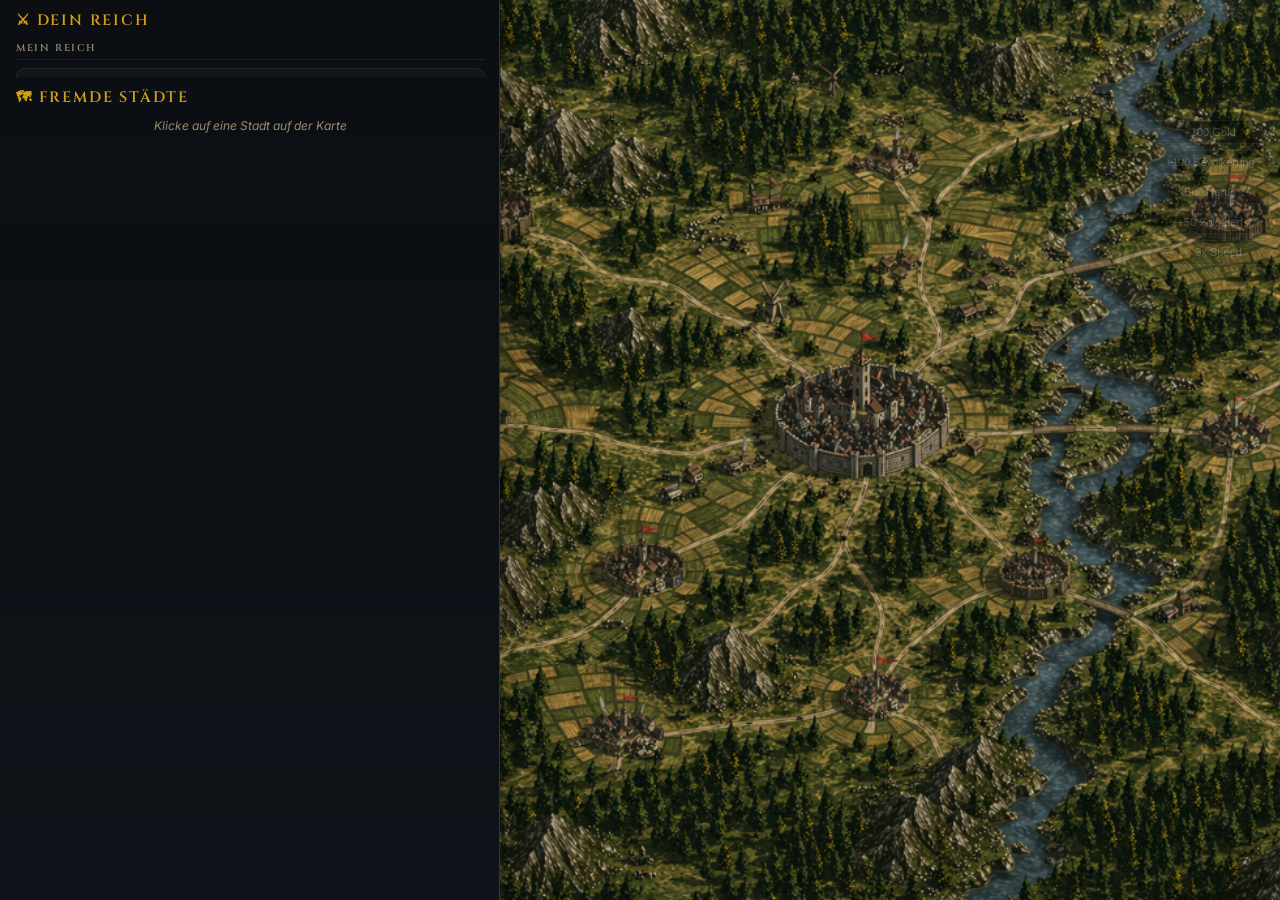
==== index.html @ 9ed51c96 "Konzept: neue Ressourcen-Logik und Bausystem dokumentiert" ====
<!DOCTYPE html>
<html lang="de">
<head>
  <meta charset="UTF-8" />
  <meta name="viewport" content="width=device-width, initial-scale=1.0" />
  <title>Trade City</title>
  <link rel="preconnect" href="https://fonts.googleapis.com">
  <link href="https://fonts.googleapis.com/css2?family=Cinzel:wght@400;600;700&family=Inter:wght@300;400;500;600&display=swap" rel="stylesheet">
    <link rel="stylesheet" href="style.css">

</head>
<body>
<div id="app">
  <div id="map">
    <canvas id="mapCanvas"></canvas>
    <svg id="territory"></svg>
    <svg id="roads"></svg>
    <div id="cities"></div>
    <div id="travelers"></div>
  </div>

  <div id="infoBox">
    <!-- Panel 1: Basis-Stats -->
    <div class="panel expanded" id="panel1">
      <div class="panel-header">
        <span class="panel-header-title">⚔ Dein Reich</span>
      </div>
      <div id="panel1Mini" style="display:none;padding:0 16px 8px;">
        <div style="display:grid;grid-template-columns:repeat(4,1fr);gap:5px;">
          <div class="mini-box"><div class="mini-label">Gold</div><div class="mini-val gold-val" id="miniGold">0</div></div>
          <div class="mini-box"><div class="mini-label">Bürger</div><div class="mini-val" id="miniPop">0</div></div>
          <div class="mini-box"><div class="mini-label">Gold/min</div><div class="mini-val good-val" id="miniGps">0</div></div>
          <div class="mini-box" id="miniArmyBox"><div class="mini-label">⚔ Armee</div><div class="mini-val" id="miniArmy">—</div></div>
        </div>
        <div style="margin-top:5px;display:flex;align-items:center;gap:6px;font-size:10px;color:var(--text-soft);">
          <span>🌾 Nahrungsvorrat</span>
          <div style="flex:1;height:4px;background:rgba(255,255,255,0.1);border-radius:2px;overflow:hidden;">
            <div id="miniSupplyBar" style="height:100%;border-radius:2px;width:25%;transition:width 0.3s,background 0.3s;background:var(--good);"></div>
          </div>
          <span id="miniSupplyPct" style="min-width:28px;text-align:right;">0%</span>
        </div>
      </div>
      <div class="panel-body" id="panel1-body">

        <!-- ──── OBEN: Mein Reich ──── -->
        <div class="p1-section-title">Mein Reich</div>

        <!-- Karte 1: Einkommen -->
        <div class="scp1">
          <div class="scp1-hdr">
            <span class="scp1-ico">💰</span>
            <span class="scp1-name">Einkommen</span>
            <div class="scp1-vals">
              <span id="goldValue" style="font-size:22px;font-family:'Cinzel',serif;color:var(--gold-bright);">0</span>
              <span id="gpsValue" style="font-size:13px;color:var(--good);">0/min</span>
            </div>
          </div>
          <div id="goldBreakdown" style="font-size:13px;color:var(--text-soft);"></div>
          <div class="tax-control">
            <span class="t-name" style="font-size:11px;margin-bottom:3px;display:block;">⚖ Steuersatz</span>
            <div id="taxSteps" class="tax-schicht-badges">
              <button class="tax-schicht-btn" id="taxBadgeEinfache" data-schicht="einfache" data-lvl="1">Einfache Leute: Mittel</button>
              <button class="tax-schicht-btn" id="taxBadgeMittel"   data-schicht="mittel"   data-lvl="1">Mittelschicht: Mittel</button>
              <button class="tax-schicht-btn" id="taxBadgeOber"     data-schicht="ober"     data-lvl="1">Oberschicht: Mittel</button>
            </div>
            <span id="taxFactorLabel" style="display:none;">100%</span>
          </div>
        </div>

        <!-- Karte 2: Einwohner -->
        <div class="scp1">
          <div class="scp1-hdr">
            <span class="scp1-ico">👥</span>
            <span class="scp1-name">Einwohner</span>
            <span id="popValue" style="margin-left:auto;font-size:22px;font-family:'Cinzel',serif;">0</span>
          </div>
          <div class="schicht-pop-badges">
            <span class="spop-badge" id="schichtBadgeEinfache">👷 <span id="schichtEinfachePop">0</span></span>
            <span class="spop-badge" id="schichtBadgeMittel">🧑‍💼 <span id="schichtMittelPop">0</span></span>
            <span class="spop-badge" id="schichtBadgeOber">👑 <span id="schichtOberPop">0</span></span>
          </div>
          <div id="bauarbeiterRow" style="display:none;font-size:11px;color:var(--warn);margin-top:3px;">🔨 Bauarbeiter: <span id="bauarbeiterCount">0</span></div>
          <div id="popBreakdown" style="font-size:13px;color:var(--text-soft);margin-top:2px;display:none;"></div>
          <div id="traderPlanControl" style="display:none;"></div>
          <span id="growthLabel" style="display:none;">0%</span>
          <span id="farmerLabel" style="display:none">0</span>
          <span id="traderLabel" style="display:none">0</span>
          <span id="soldierLabel" style="display:none">0</span>
        </div>

        <!-- Karte 3: Gebäude -->
        <div class="scp1">
          <div class="scp1-hdr">
            <span class="scp1-ico">🏛</span>
            <span class="scp1-name">Gebäude</span>
          </div>
          <div class="bldg-icons-p1">
            <div class="bldg-ic-cell" id="wellBldgCell">
              <span class="bldg-ic-emoji">🪣</span>
              <span class="bldg-ic-lbl">Mine</span>
              <span class="b-status" id="wellStatus">—</span>
              <div class="bldg-ic-bar" style="display:none"><div class="bldg-ic-bar-fill" id="wellBuildBar" style="width:0%"></div></div>
            </div>
            <div class="bldg-ic-cell" id="churchBldgCell">
              <span class="bldg-ic-emoji">⛪</span>
              <span class="bldg-ic-lbl">Kirche</span>
              <span class="b-status" id="churchStatus">—</span>
              <div class="bldg-ic-bar" style="display:none"><div class="bldg-ic-bar-fill" id="churchBuildBar" style="width:0%"></div></div>
            </div>
            <div class="bldg-ic-cell" id="guildBldgCell">
              <span class="bldg-ic-emoji">🏪</span>
              <span class="bldg-ic-lbl">Gilde</span>
              <span class="b-status" id="guildStatus">—</span>
              <div class="bldg-ic-bar" style="display:none"><div class="bldg-ic-bar-fill" id="guildBuildBar" style="width:0%"></div></div>
            </div>
            <div class="bldg-ic-cell" id="barracksBldgCell">
              <span class="bldg-ic-emoji">⚔</span>
              <span class="bldg-ic-lbl">Kaserne</span>
              <span class="b-status" id="barracksStatus">—</span>
              <div class="bldg-ic-bar" style="display:none"><div class="bldg-ic-bar-fill" id="barracksBuildBar" style="width:0%"></div></div>
            </div>
          </div>
        </div>

        <!-- Karte 4: Land & Vorräte -->
        <div class="scp1">
          <div class="scp1-hdr">
            <span class="scp1-ico">🌿</span>
            <span class="scp1-name">Land &amp; Vorräte</span>
          </div>
          <div style="display:flex;flex-direction:column;gap:7px;margin-top:2px;">
            <div class="res-p1">
              <div class="res-p1-hdr">
                <span>🌾 Nahrung</span>
                <span><span id="foodCurrent">0</span> / <span id="foodMax">200</span></span>
              </div>
              <div class="res-p1-bar">
                <div id="supplyFill" style="height:100%;border-radius:3px;width:25%;background:var(--good);transition:width 0.4s,background 0.3s;"></div>
              </div>
              <div class="res-p1-foot">
                <span id="supplyPct" style="font-size:13px;">50%</span>
                <span id="foodTrendArrow" style="font-size:17px;font-weight:700;color:var(--good);">↗</span>
              </div>
              <span id="foodBilanz" style="display:none">+0/min</span>
              <div id="foodConsumptionRow" style="display:flex;align-items:center;gap:5px;flex-wrap:wrap;font-size:12px;margin-top:2px;"></div>
            </div>
            <!-- 2×2 Ressourcen-Grid -->
            <div class="res-grid-p1">

              <!-- Rohstoffe -->
              <div class="res-card-p1">
                <div class="res-card-hdr">
                  <span class="res-card-ico">⛏</span>
                  <span class="res-card-name">Rohstoffe</span>
                </div>
                <div class="res-card-bar">
                  <div id="goodsFill" style="height:100%;border-radius:2px;width:0%;background:#c8a870;transition:width 0.4s;"></div>
                </div>
                <div class="res-card-foot">
                  <span class="res-card-count"><span id="goodsCurrent">0</span>/<span id="goodsMax">500</span></span>
                  <span class="res-card-rate" id="goodsRate" style="color:var(--text-soft);">+0/min</span>
                </div>
              </div>

              <!-- Handelswaren -->
              <div class="res-card-p1">
                <div class="res-card-hdr">
                  <span class="res-card-ico">🏺</span>
                  <span class="res-card-name">Handelswaren</span>
                </div>
                <div class="res-card-bar">
                  <div id="wealthFill" style="height:100%;border-radius:2px;width:0%;background:#c9a0dc;transition:width 0.4s;"></div>
                </div>
                <div class="res-card-foot">
                  <span class="res-card-count"><span id="wealthCurrent">0</span>/<span id="wealthMax">250</span></span>
                  <span class="res-card-rate" id="wealthRate" style="color:var(--text-soft);">+0/min</span>
                </div>
              </div>

              <!-- Holz (Platzhalter) -->
              <div class="res-card-p1 res-card-inactive">
                <div class="res-card-hdr">
                  <span class="res-card-ico">🪵</span>
                  <span class="res-card-name">Holz</span>
                </div>
                <div class="res-card-bar">
                  <div id="woodFill" style="height:100%;border-radius:2px;width:0%;background:#8b6043;transition:width 0.4s;"></div>
                </div>
                <div class="res-card-foot">
                  <span class="res-card-count"><span id="woodCurrent">0</span>/<span id="woodMax">500</span></span>
                  <span class="res-card-rate" id="woodRate" style="color:var(--text-soft);">—</span>
                </div>
              </div>

              <!-- Werkzeuge (Platzhalter) -->
              <div class="res-card-p1 res-card-inactive">
                <div class="res-card-hdr">
                  <span class="res-card-ico">🔨</span>
                  <span class="res-card-name">Werkzeuge</span>
                </div>
                <div class="res-card-bar">
                  <div id="toolsFill" style="height:100%;border-radius:2px;width:0%;background:#7a9a7a;transition:width 0.4s;"></div>
                </div>
                <div class="res-card-foot">
                  <span class="res-card-count"><span id="toolsCurrent">0</span>/<span id="toolsMax">500</span></span>
                  <span class="res-card-rate" id="toolsRate" style="color:var(--text-soft);">—</span>
                </div>
              </div>

            </div><!-- /res-grid-p1 -->
          </div>
        </div>

        <!-- Armee (preserved for JS) -->
        <div class="scp1" id="armyCard">
          <div class="scp1-hdr">
            <span class="scp1-ico">⚔</span>
            <span class="scp1-name">Armee</span>
            <div style="margin-left:auto;display:flex;align-items:center;gap:6px;">
              <span id="armyValue" style="font-size:20px;font-family:'Cinzel',serif;color:#adc0b4;">0/0</span>
              <button id="recruitToggle" title="Rekrutierung" style="background:none;border:none;cursor:pointer;font-size:18px;padding:0;line-height:1;">▶</button>
            </div>
          </div>
          <div id="armyPlanControl" style="display:none;margin-top:4px;"></div>
          <div id="mercBtn" style="display:none;margin-top:5px;">
            <button id="hireMercBtn" style="background:rgba(212,160,23,0.12);border:1px solid rgba(212,160,23,0.35);border-radius:6px;color:var(--gold-bright);font-size:13px;padding:3px 9px;cursor:pointer;white-space:nowrap;">
              +10 Söldner · 35 Gold
            </button>
          </div>
        </div>

        <!-- ──── UNTEN: KI-Städte ──── -->
        <div class="p1-section-title" style="margin-top:4px;">KI-Städte</div>
        <div id="cityCardsContainer" class="city-cards-p1"></div>

      </div>

    <!-- Panel 2: Gebäude & Queue (ausgeblendet, IDs für JS erhalten) -->
    <div class="panel" id="panel2" style="display:none">
      <div class="panel-header" onclick="togglePanel('panel2')">
        <span class="panel-header-title">🏗 Bauwesen</span>
        <span class="panel-chevron">▼</span>
      </div>
      <div id="panel2Mini" style="display:none;padding:0 16px 8px;">
        <div style="display:flex;flex-wrap:wrap;gap:5px;" id="buildMiniBoxes"></div>
        <div id="buildQueueMini" style="font-size:10px;color:var(--warn);margin-top:4px;font-family:'Inter',sans-serif;"></div>
      </div>
      <div class="panel-body hidden" id="panel2-body">
      <div class="mid-panel-inner" style="display:flex;flex-direction:column;gap:6px;flex:1;min-height:0;overflow:hidden;">
        <div class="build-grid">
          <div class="build-row-item">
            <div class="b-icon">🪣</div>
            <div class="b-info">
              <div class="b-name">Rohstoffmine</div>
              <div class="b-meta" id="mineMeta">100G · 10s · max. 2 Minenarbeiter-Trupps</div>
            </div>
            <div class="b-status">—</div>
            <button class="b-action-btn" id="wellBtn">Bauen</button>
          </div>
          <div class="build-row-item" id="irrigationRow">
            <div class="b-icon">💧</div>
            <div class="b-info">
              <div class="b-name">Bewässerung</div>
              <div class="b-meta" id="irrigationMeta">100G · 10s · +15% Nahrungsproduktion</div>
            </div>
            <div class="b-status" id="irrigationStatus">—</div>
            <button class="b-action-btn" id="irrigationBtn">Bauen</button>
          </div>
          <div class="build-row-item">
            <div class="b-icon">⛪</div>
            <div class="b-info">
              <div class="b-name" id="churchBtnName">Kirche</div>
              <div class="b-meta" id="churchBtnMeta">150G · Einfach +250 / Prunkvoll 250G +300–500</div>
            </div>
            <div class="b-status">0/3</div>
            <button class="b-action-btn" id="churchBtn">Bauen</button>
          </div>
          <div class="build-row-item" id="guildRow">
            <div class="b-icon">🏪</div>
            <div class="b-info">
              <div class="b-name">Handelsgilde</div>
              <div class="b-meta" id="guildMeta">100G · 15s · max. 2 Trupps à 25 Händler</div>
            </div>
            <div class="b-status">—</div>
            <button class="b-action-btn" id="guildBtn">Bauen</button>
          </div>
          <div class="build-row-item" id="craftGuildRow">
            <div class="b-icon">🔧</div>
            <div class="b-info">
              <div class="b-name">Handwerkergilde</div>
              <div class="b-meta" id="craftGuildMeta">100G · 10s · max. 1 Stätte à 15 Handwerker</div>
            </div>
            <div class="b-status" id="craftGuildStatus">—</div>
            <button class="b-action-btn" id="craftGuildBtn">Bauen</button>
          </div>
          <div class="build-row-item">
            <div class="b-icon">🌾</div>
            <div class="b-info">
              <div class="b-name">Lagerausbau</div>
              <div class="b-meta" id="granaryMeta">200G · 30s · Alle Lager ×2</div>
            </div>
            <div class="b-status" id="granaryStatus">—</div>
            <button class="b-action-btn" id="granaryBtn">Bauen</button>
          </div>

          <div class="build-row-item">
            <div class="b-icon">⚔</div>
            <div class="b-info">
              <div class="b-name">Kaserne</div>
              <div class="b-meta" id="barracksMeta">200G · 15s · 75 max Armee</div>
            </div>
            <div class="b-status">—</div>
            <button class="b-action-btn" id="barracksBtn">Bauen</button>
          </div>
        </div>
        <!-- Status wird jetzt direkt in den Buttons angezeigt -->
        <span id="wellCount" style="display:none">0</span>
        <span id="churchCount" style="display:none">0</span>
        <span id="guildCount" style="display:none"></span>
        <span id="granaryCount" style="display:none"></span>
        <span id="barracksCount" style="display:none"></span>
        <div class="queue-area" id="queueWrap"></div>
      </div><!-- mid-panel-inner -->
      </div><!-- panel-body -->
    </div>

    <!-- Panel 3: Fremdstädte -->
    <div class="panel expanded" id="panel3">
      <div class="panel-header">
        <span class="panel-header-title">🗺 Fremde Städte</span>
      </div>
      <div id="panel3Mini" style="display:none;padding:0 16px 8px;">
        <div style="display:flex;flex-wrap:wrap;gap:5px;" id="partnerMiniBoxes"></div>
      </div>
      <div class="panel-body" id="panel3-body">
      <div class="foreign-layout" style="display:flex;flex-direction:column;gap:8px;flex:1;min-height:0;overflow:hidden;">
        <div class="city-list" id="foreignCityList"></div>
        <div class="foreign-detail" id="foreignPanel">
          <div class="hint-text">Klicke auf eine Stadt auf der Karte</div>
          </div>
        </div>
      </div><!-- foreign-layout -->
      <div id="attackSection"></div>
      </div><!-- panel-body -->
    </div>
  </div>
  <div id="cheatButtons">
    <button id="cheatGold">+100 Gold</button>
    <button id="cheatPop">+100 Bevölkerung</button>
    <button id="cheatBuild">Build fertig</button>
    <button id="cheatArmy">+50 Soldaten</button>
    <button id="cheatSpeed">⏩ 3x Speed</button>
  </div>
</div>


  <script src="game.js"></script>

</body>
</html>
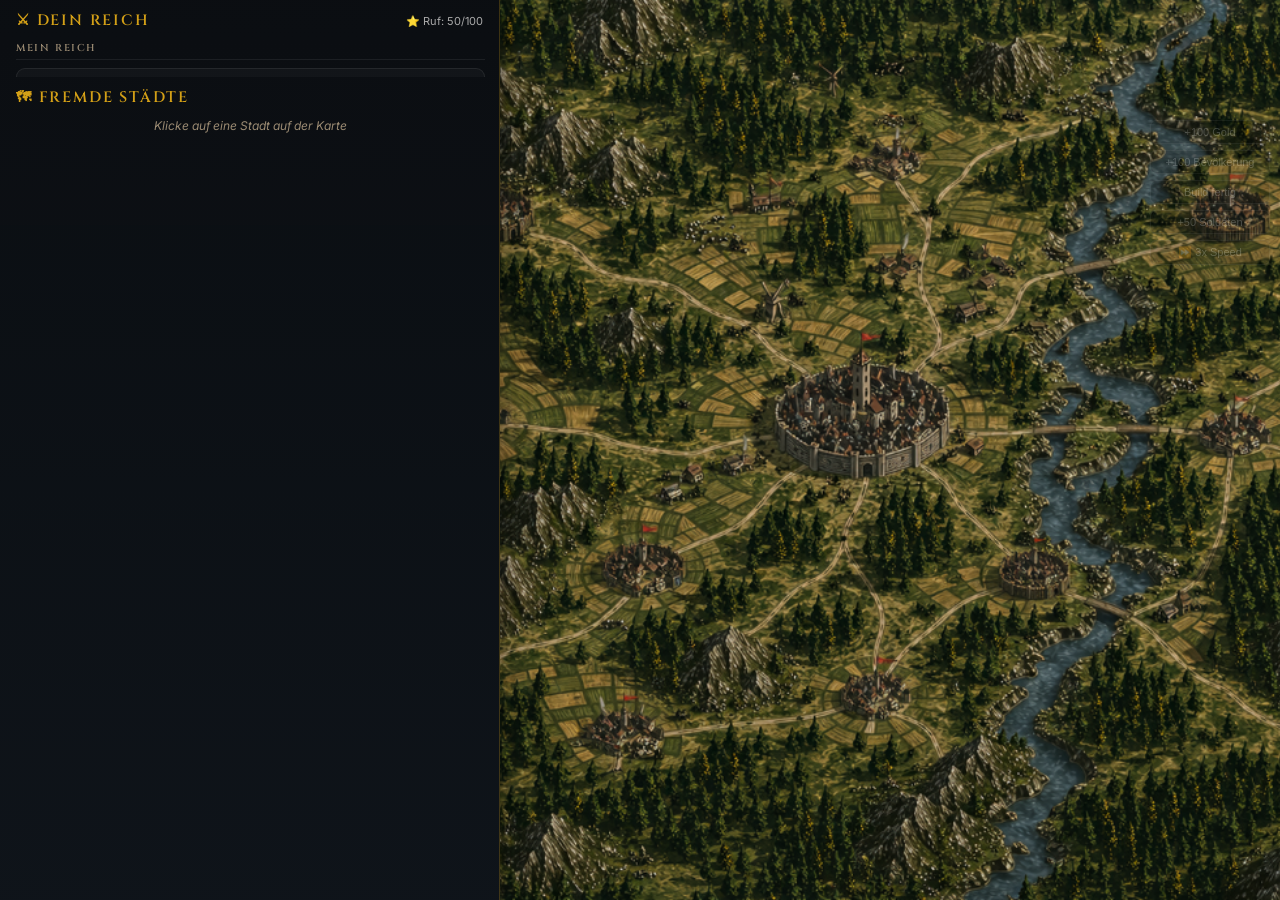
==== commit 30fc0db7: "Gebäude: finale Kosten, Bauaufwand vereinheitlicht, Lagerausbau entfernt - BUILD_EFFORT vereinheitli" ====
--- a/index.html
+++ b/index.html
@@ -24,6 +24,7 @@
     <div class="panel expanded" id="panel1">
       <div class="panel-header">
         <span class="panel-header-title">⚔ Dein Reich</span>
+        <span style="font-size:11px;color:#aaa;margin-left:10px;">⭐ Ruf: <span id="reputationValue">50</span>/100</span>
       </div>
       <div id="panel1Mini" style="display:none;padding:0 16px 8px;">
         <div style="display:grid;grid-template-columns:repeat(4,1fr);gap:5px;">
@@ -55,7 +56,7 @@
               <span id="gpsValue" style="font-size:13px;color:var(--good);">0/min</span>
             </div>
           </div>
-          <div id="goldBreakdown" style="font-size:13px;color:var(--text-soft);"></div>
+          <div id="goldBreakdown" style="display:none;"></div>
           <div class="tax-control">
             <span class="t-name" style="font-size:11px;margin-bottom:3px;display:block;">⚖ Steuersatz</span>
             <div id="taxSteps" class="tax-schicht-badges">
@@ -72,53 +73,96 @@
           <div class="scp1-hdr">
             <span class="scp1-ico">👥</span>
             <span class="scp1-name">Einwohner</span>
-            <span id="popValue" style="margin-left:auto;font-size:22px;font-family:'Cinzel',serif;">0</span>
-          </div>
-          <div class="schicht-pop-badges">
+          </div>
+
+          <!-- Obere Badge-Reihe: kompakt, Icon + Zahl -->
+          <div style="display:grid;grid-template-columns:1fr 1fr 1fr;gap:4px;margin-top:6px;">
+            <div class="mini-box" style="text-align:center;">
+              <div class="mini-label">👷 Einfache</div>
+              <div class="mini-val" id="einfacheCount">0</div>
+              <div style="font-size:10px;color:#e07060;" id="idleCount"></div>
+            </div>
+            <div class="mini-box" style="text-align:center;">
+              <div class="mini-label">🧑‍💼 Mittel</div>
+              <div class="mini-val" id="mittelCount">0</div>
+            </div>
+            <div class="mini-box" style="text-align:center;">
+              <div class="mini-label">👑 Ober</div>
+              <div class="mini-val" id="oberCount">0</div>
+            </div>
+          </div>
+
+          <!-- Untere 3-Spalten-Aufschlüsselung -->
+          <div class="pop-detail-cols">
+            <!-- Spalte 1: Einfache Leute -->
+            <div class="pop-detail-col">
+              <div class="pop-detail-col-title">Einfache</div>
+              <div class="pop-detail-row">
+                <span class="pop-detail-row-label">🌾 Bauern</span>
+                <span class="pop-detail-row-val" id="farmerCount2">0</span>
+              </div>
+              <div class="pop-detail-row">
+                <span class="pop-detail-row-label">⛏ Minenarbeiter</span>
+                <span class="pop-detail-row-val" id="minerCount">0</span>
+              </div>
+              <div class="pop-detail-row">
+                <span class="pop-detail-row-label">🏗 Bauarbeiter</span>
+                <span class="pop-detail-row-val" id="builderCount">0</span>
+              </div>
+            </div>
+            <!-- Spalte 2: Mittelschicht -->
+            <div class="pop-detail-col">
+              <div class="pop-detail-col-title">Mittel</div>
+              <div class="pop-detail-row">
+                <span class="pop-detail-row-label">🛒 Händler</span>
+                <span class="pop-detail-row-val" id="haendlerCount">0</span>
+              </div>
+              <div class="pop-detail-row">
+                <span class="pop-detail-row-label">🔧 Handwerker</span>
+                <span class="pop-detail-row-val" id="handwerkerCount">0</span>
+              </div>
+            </div>
+            <!-- Spalte 3: Oberschicht -->
+            <div class="pop-detail-col">
+              <div class="pop-detail-col-title">Ober</div>
+              <div class="pop-detail-row">
+                <span class="pop-detail-row-label">👑 Adlige</span>
+                <span class="pop-detail-row-val" id="adligeCount">0</span>
+              </div>
+            </div>
+          </div>
+
+          <!-- Versteckte IDs für bestehende game.js-Logik -->
+          <span id="popValue" style="display:none;">0</span>
+          <div id="traderPlanControl" style="display:none;"></div>
+          <span id="growthLabel" style="display:none;">0%</span>
+          <span id="farmerLabel" style="display:none;">0</span>
+          <span id="traderLabel" style="display:none;">0</span>
+          <span id="soldierLabel" style="display:none;">0</span>
+          <div class="schicht-pop-badges" style="display:none;">
             <span class="spop-badge" id="schichtBadgeEinfache">👷 <span id="schichtEinfachePop">0</span></span>
             <span class="spop-badge" id="schichtBadgeMittel">🧑‍💼 <span id="schichtMittelPop">0</span></span>
             <span class="spop-badge" id="schichtBadgeOber">👑 <span id="schichtOberPop">0</span></span>
           </div>
-          <div id="bauarbeiterRow" style="display:none;font-size:11px;color:var(--warn);margin-top:3px;">🔨 Bauarbeiter: <span id="bauarbeiterCount">0</span></div>
-          <div id="popBreakdown" style="font-size:13px;color:var(--text-soft);margin-top:2px;display:none;"></div>
-          <div id="traderPlanControl" style="display:none;"></div>
-          <span id="growthLabel" style="display:none;">0%</span>
-          <span id="farmerLabel" style="display:none">0</span>
-          <span id="traderLabel" style="display:none">0</span>
-          <span id="soldierLabel" style="display:none">0</span>
+          <div id="bauarbeiterRow" style="display:none;"><span id="bauarbeiterCount">0</span></div>
         </div>
 
         <!-- Karte 3: Gebäude -->
         <div class="scp1">
-          <div class="scp1-hdr">
-            <span class="scp1-ico">🏛</span>
+          <div class="scp1-hdr" style="flex-wrap:nowrap;gap:8px;">
+            <span class="scp1-ico">🏗</span>
             <span class="scp1-name">Gebäude</span>
-          </div>
-          <div class="bldg-icons-p1">
-            <div class="bldg-ic-cell" id="wellBldgCell">
-              <span class="bldg-ic-emoji">🪣</span>
-              <span class="bldg-ic-lbl">Mine</span>
-              <span class="b-status" id="wellStatus">—</span>
-              <div class="bldg-ic-bar" style="display:none"><div class="bldg-ic-bar-fill" id="wellBuildBar" style="width:0%"></div></div>
-            </div>
-            <div class="bldg-ic-cell" id="churchBldgCell">
-              <span class="bldg-ic-emoji">⛪</span>
-              <span class="bldg-ic-lbl">Kirche</span>
-              <span class="b-status" id="churchStatus">—</span>
-              <div class="bldg-ic-bar" style="display:none"><div class="bldg-ic-bar-fill" id="churchBuildBar" style="width:0%"></div></div>
-            </div>
-            <div class="bldg-ic-cell" id="guildBldgCell">
-              <span class="bldg-ic-emoji">🏪</span>
-              <span class="bldg-ic-lbl">Gilde</span>
-              <span class="b-status" id="guildStatus">—</span>
-              <div class="bldg-ic-bar" style="display:none"><div class="bldg-ic-bar-fill" id="guildBuildBar" style="width:0%"></div></div>
-            </div>
-            <div class="bldg-ic-cell" id="barracksBldgCell">
-              <span class="bldg-ic-emoji">⚔</span>
-              <span class="bldg-ic-lbl">Kaserne</span>
-              <span class="b-status" id="barracksStatus">—</span>
-              <div class="bldg-ic-bar" style="display:none"><div class="bldg-ic-bar-fill" id="barracksBuildBar" style="width:0%"></div></div>
-            </div>
+            <span id="activeBuildName" style="font-size:12px;color:var(--text);white-space:nowrap;">Nichts in Bau</span>
+            <div id="activeBuildBar" style="flex:1;max-width:50%;height:4px;background:rgba(255,255,255,0.1);border-radius:2px;overflow:hidden;display:none;">
+              <div id="activeBuildFill" style="height:100%;border-radius:2px;width:0%;background:var(--warn);transition:width 0.4s;"></div>
+            </div>
+          </div>
+          <!-- Versteckte IDs für game.js -->
+          <div style="display:none;">
+            <div id="wellBldgCell"><span class="b-status" id="wellStatus">—</span><div id="wellBuildBar" style="width:0%"></div></div>
+            <div id="churchBldgCell"><span class="b-status" id="churchStatus">—</span><div id="churchBuildBar" style="width:0%"></div></div>
+            <div id="guildBldgCell"><span class="b-status" id="guildStatus">—</span><div id="guildBuildBar" style="width:0%"></div></div>
+            <div id="barracksBldgCell"><span class="b-status" id="barracksStatus">—</span><div id="barracksBuildBar" style="width:0%"></div></div>
           </div>
         </div>
 
@@ -294,13 +338,22 @@
             <button class="b-action-btn" id="craftGuildBtn">Bauen</button>
           </div>
           <div class="build-row-item">
-            <div class="b-icon">🌾</div>
-            <div class="b-info">
-              <div class="b-name">Lagerausbau</div>
-              <div class="b-meta" id="granaryMeta">200G · 30s · Alle Lager ×2</div>
-            </div>
-            <div class="b-status" id="granaryStatus">—</div>
-            <button class="b-action-btn" id="granaryBtn">Bauen</button>
+            <div class="b-icon">🪚</div>
+            <div class="b-info">
+              <div class="b-name">Sägewerk</div>
+              <div class="b-meta" id="sawmillMeta">50G · Aufwand 50 · +5 Holz/min</div>
+            </div>
+            <div class="b-status" id="sawmillStatus">—</div>
+            <button class="b-action-btn" id="sawmillBtn">Bauen</button>
+          </div>
+          <div class="build-row-item">
+            <div class="b-icon">🔨</div>
+            <div class="b-info">
+              <div class="b-name">Schmiede</div>
+              <div class="b-meta" id="smithyMeta">100G · Aufwand 50 · +3 Werkzeuge/min</div>
+            </div>
+            <div class="b-status" id="smithyStatus">—</div>
+            <button class="b-action-btn" id="smithyBtn">Bauen</button>
           </div>
 
           <div class="build-row-item">
@@ -317,7 +370,6 @@
         <span id="wellCount" style="display:none">0</span>
         <span id="churchCount" style="display:none">0</span>
         <span id="guildCount" style="display:none"></span>
-        <span id="granaryCount" style="display:none"></span>
         <span id="barracksCount" style="display:none"></span>
         <div class="queue-area" id="queueWrap"></div>
       </div><!-- mid-panel-inner -->
--- a/style.css
+++ b/style.css
@@ -1326,6 +1326,99 @@
       white-space: nowrap;
     }
 
+    /* ── Einwohner: neue Schicht-Übersicht ─────────────── */
+    .pop-schicht-badges {
+      display: grid;
+      grid-template-columns: 1fr 1fr 1fr;
+      gap: 5px;
+      margin-top: 7px;
+    }
+
+    .pop-schicht-badge {
+      background: rgba(255,255,255,0.04);
+      border: 1px solid rgba(255,255,255,0.09);
+      border-radius: 8px;
+      padding: 7px 8px 6px;
+      display: flex;
+      flex-direction: column;
+      gap: 2px;
+    }
+
+    .pop-schicht-badge-title {
+      font-size: 10px;
+      font-weight: 600;
+      letter-spacing: 0.06em;
+      text-transform: uppercase;
+      color: var(--text-soft);
+      white-space: nowrap;
+    }
+
+    .pop-schicht-badge-count {
+      font-size: 18px;
+      font-family: 'Cinzel', serif;
+      color: var(--text);
+      line-height: 1.2;
+    }
+
+    .pop-schicht-badge-sub {
+      font-size: 10px;
+      color: #e07060;
+      font-weight: 500;
+      white-space: nowrap;
+    }
+
+    /* ── Einwohner: 3-Spalten-Aufschlüsselung ───────────── */
+    .pop-detail-cols {
+      display: grid;
+      grid-template-columns: 1fr 1fr 1fr;
+      gap: 5px;
+      margin-top: 7px;
+    }
+
+    .pop-detail-col {
+      background: rgba(255,255,255,0.03);
+      border: 1px solid rgba(255,255,255,0.07);
+      border-radius: 7px;
+      padding: 6px 7px;
+      display: flex;
+      flex-direction: column;
+      gap: 4px;
+    }
+
+    .pop-detail-col-title {
+      font-size: 10px;
+      font-weight: 700;
+      letter-spacing: 0.08em;
+      text-transform: uppercase;
+      color: var(--text-soft);
+      border-bottom: 1px solid rgba(255,255,255,0.07);
+      padding-bottom: 3px;
+      margin-bottom: 1px;
+    }
+
+    .pop-detail-row {
+      display: flex;
+      justify-content: space-between;
+      align-items: center;
+      gap: 3px;
+    }
+
+    .pop-detail-row-label {
+      font-size: 11px;
+      color: var(--text-soft);
+      white-space: nowrap;
+      overflow: hidden;
+      text-overflow: ellipsis;
+    }
+
+    .pop-detail-row-val {
+      font-size: 12px;
+      font-weight: 600;
+      color: var(--text);
+      text-align: right;
+      flex-shrink: 0;
+    }
+
     /* ── Steuersatz Schicht-Badges ──────────────────────── */
     .tax-schicht-badges {
       display: flex;
